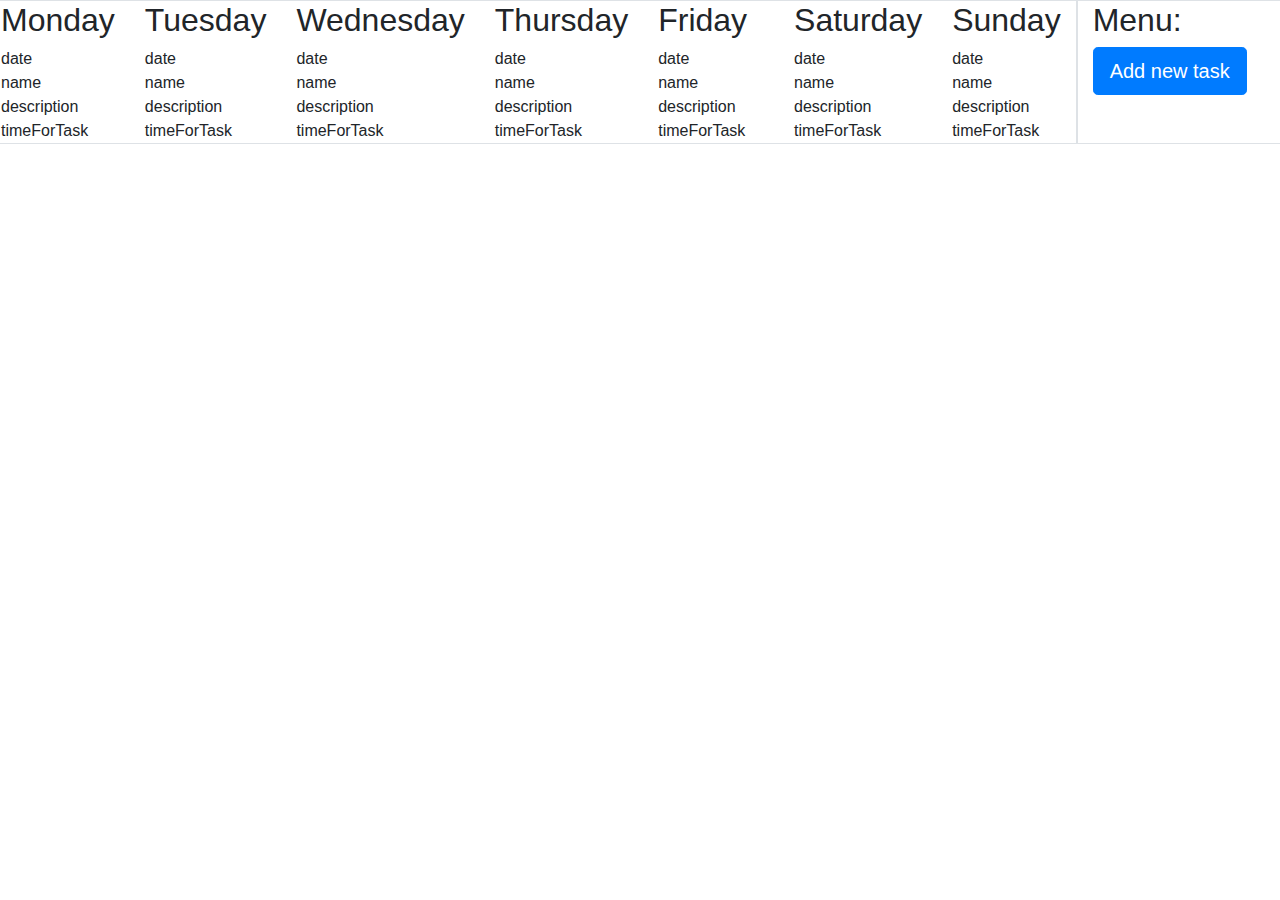
==== src/main/resources/templates/index.html @ 0d54673e "The hours are displayed correctly. Task status hidden." ====
<!doctype html>
<html lang="en"  xmlns="http://www.w3.org/1999/xhtml" xmlns:th="http://www.thymeleaf.org/">
    <head>
        <meta charset="utf-8">
        <meta name="viewport" content="width=device-width, initial-scale=1, shrink-to-fit=no">
        <link rel="stylesheet" href="https://stackpath.bootstrapcdn.com/bootstrap/4.3.1/css/bootstrap.min.css" integrity="sha384-ggOyR0iXCbMQv3Xipma34MD+dH/1fQ784/j6cY/iJTQUOhcWr7x9JvoRxT2MZw1T" crossorigin="anonymous">
        <link rel="stylesheet" type="text/css" href="/styles/styles.css">
        <title>Task Scheduler</title>
    </head>
    <body>
        <div class="row">
            <div class="col-md-10 border">
                    <div class="row seven-cols">
                        <div class="col">
                            <h2>Monday</h2>
                            <table>
                                <div th:each="monday : ${mondayTasks}">
                                    <span th:text="${monday.timeToDisplay}">date</span> <br>
                                    <span th:text="${monday.name}">name</span> <br>
                                    <span th:text="${monday.description}">description</span> <br>
                                    <span th:text="${monday.timeForTask}">timeForTask</span> <br>
                                </div>
                            </table>
                        </div>
                        <div class="col">
                            <h2>Tuesday</h2>
                            <table>
                                <div th:each="tuesday : ${tuesdayTasks}">
                                    <span th:text="${tuesday.timeToDisplay}">date</span> <br>
                                    <span th:text="${tuesday.name}">name</span> <br>
                                    <span th:text="${tuesday.description}">description</span> <br>
                                    <span th:text="${tuesday.timeForTask}">timeForTask</span> <br>
                                </div>
                            </table>
                        </div>
                        <div class="col">
                            <h2>Wednesday</h2>
                            <table>
                                <div th:each="wednesday : ${wednesdayTasks}">
                                    <span th:text="${wednesday.timeToDisplay}">date</span> <br>
                                    <span th:text="${wednesday.name}">name</span> <br>
                                    <span th:text="${wednesday.description}">description</span> <br>
                                    <span th:text="${wednesday.timeForTask}">timeForTask</span> <br>
                                </div>
                            </table>
                        </div>
                        <div class="col">
                            <h2>Thursday</h2>
                            <table>
                                <div th:each="thursday : ${thursdayTasks}">
                                    <span th:text="${thursday.timeToDisplay}">date</span> <br>
                                    <span th:text="${thursday.name}">name</span> <br>
                                    <span th:text="${thursday.description}">description</span> <br>
                                    <span th:text="${thursday.timeForTask}">timeForTask</span> <br>
                                </div>
                            </table>
                        </div>
                        <div class="col">
                            <h2>Friday</h2>
                            <table>
                                <div th:each="friday : ${fridayTasks}">
                                    <span th:text="${friday.timeToDisplay}">date</span> <br>
                                    <span th:text="${friday.name}">name</span> <br>
                                    <span th:text="${friday.description}">description</span> <br>
                                    <span th:text="${friday.timeForTask}">timeForTask</span> <br>
                                </div>
                            </table>
                        </div>
                        <div class="col">
                            <h2>Saturday</h2>
                            <table>
                                <div th:each="saturday : ${saturdayTasks}">
                                    <span th:text="${saturday.timeToDisplay}">date</span> <br>
                                    <span th:text="${saturday.name}">name</span> <br>
                                    <span th:text="${saturday.description}">description</span> <br>
                                    <span th:text="${saturday.timeForTask}">timeForTask</span> <br>
                                </div>
                            </table>
                        </div>
                        <div class="col">
                            <h2>Sunday</h2>
                            <table>
                                <div th:each="sunday : ${sundayTasks}">
                                    <span th:text="${sunday.timeToDisplay}">date</span> <br>
                                    <span th:text="${sunday.name}">name</span> <br>
                                    <span th:text="${sunday.description}">description</span> <br>
                                    <span th:text="${sunday.timeForTask}">timeForTask</span> <br>
                                </div>
                            </table>
                        </div>
                    </div>
            </div>
            <div class="col-md-2 border">
                <h2>Menu: </h2>
                <button type="button" class="btn btn-primary btn-lg" data-toggle="modal" data-target="#addTaskWindow">
                    Add new task
                </button>
                <div class="modal fade" id="addTaskWindow" role="dialog">
                    <div class="modal-dialog">
                        <!-- Modal content-->
                        <div class="modal-content">
                            <div class="modal-header">
                                <h4 class="modal-title">Add Task</h4>
                                <button type="button" class="close" data-dismiss="modal">&times;</button>
                            </div>
                            <form  action="/add" method="post">
                            <div class="modal-body">
                                <div class="form-group">
                                    <label for="taskName">Task name:</label>
                                    <input class="form-control" id="taskName" name="name">
                                </div>
                                <div class="form-group">
                                    <label for="taskDescription">Task description:</label>
                                    <textarea class="form-control" id="taskDescription" rows="3" name="description"></textarea>
                                </div>
                                <div class="form-group">
                                    <label for="timeForTask">Time for task:</label>
                                    <input type="number" step="0.01" class="form-control" id="timeForTask" name="timeForTask">
                                </div>
                                <div class="form-group">
                                    <label for="taskDate">Date:</label>
                                    <input type="date"  class="form-control" id="taskDate" name="date">
                                </div>
                                <div class="form-group">
                                    <label for="taskTime">Time:</label>
                                    <input type="time" class="form-control" id="TaskTime" name="startTime">
                                </div>


                            </div>
                            <div class="modal-footer">
                                <button type="submit" class="btn btn-primary">Add</button>
                                <button type="button" class="btn btn-primary" data-dismiss="modal">Close</button>
                            </div>
                            </form>
                        </div>

                    </div>
                </div>
            </div>
        </div>
        <script src="https://code.jquery.com/jquery-3.3.1.slim.min.js" integrity="sha384-q8i/X+965DzO0rT7abK41JStQIAqVgRVzpbzo5smXKp4YfRvH+8abtTE1Pi6jizo" crossorigin="anonymous"></script>
        <script src="https://cdnjs.cloudflare.com/ajax/libs/popper.js/1.14.7/umd/popper.min.js" integrity="sha384-UO2eT0CpHqdSJQ6hJty5KVphtPhzWj9WO1clHTMGa3JDZwrnQq4sF86dIHNDz0W1" crossorigin="anonymous"></script>
        <script src="https://stackpath.bootstrapcdn.com/bootstrap/4.3.1/js/bootstrap.min.js" integrity="sha384-JjSmVgyd0p3pXB1rRibZUAYoIIy6OrQ6VrjIEaFf/nJGzIxFDsf4x0xIM+B07jRM" crossorigin="anonymous"></script>
    </body>
</html>
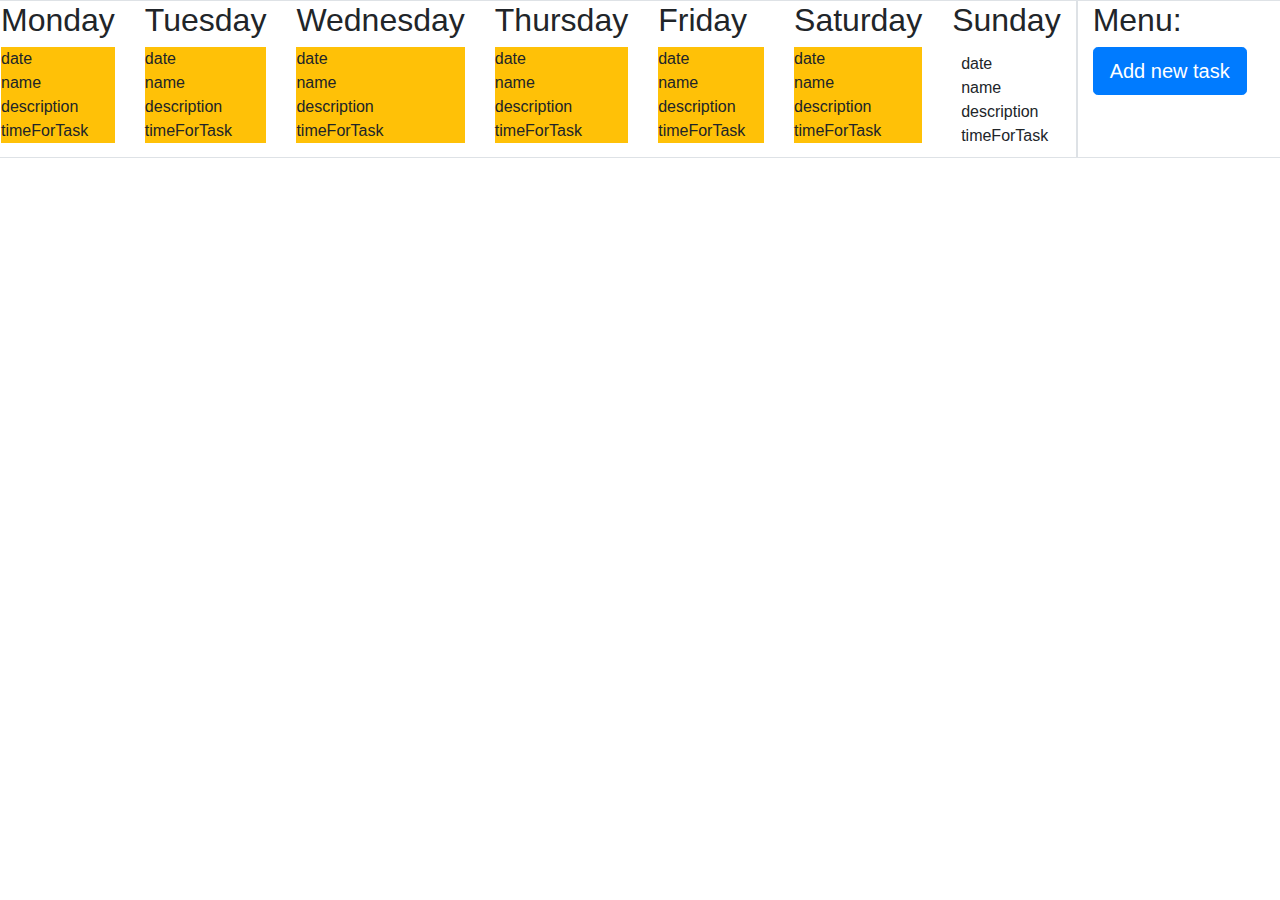
==== commit 60767a48: "task modification is available(change status, delete task)" ====
--- a/src/main/resources/templates/index.html
+++ b/src/main/resources/templates/index.html
@@ -14,7 +14,7 @@
                         <div class="col">
                             <h2>Monday</h2>
                             <table>
-                                <div th:each="monday : ${mondayTasks}">
+                                <div class="bg-warning" th:each="monday : ${mondayTasks}">
                                     <span th:text="${monday.timeToDisplay}">date</span> <br>
                                     <span th:text="${monday.name}">name</span> <br>
                                     <span th:text="${monday.description}">description</span> <br>
@@ -25,7 +25,7 @@
                         <div class="col">
                             <h2>Tuesday</h2>
                             <table>
-                                <div th:each="tuesday : ${tuesdayTasks}">
+                                <div class="bg-warning" th:each="tuesday : ${tuesdayTasks}">
                                     <span th:text="${tuesday.timeToDisplay}">date</span> <br>
                                     <span th:text="${tuesday.name}">name</span> <br>
                                     <span th:text="${tuesday.description}">description</span> <br>
@@ -36,7 +36,7 @@
                         <div class="col">
                             <h2>Wednesday</h2>
                             <table>
-                                <div th:each="wednesday : ${wednesdayTasks}">
+                                <div class="bg-warning" th:each="wednesday : ${wednesdayTasks}">
                                     <span th:text="${wednesday.timeToDisplay}">date</span> <br>
                                     <span th:text="${wednesday.name}">name</span> <br>
                                     <span th:text="${wednesday.description}">description</span> <br>
@@ -47,7 +47,7 @@
                         <div class="col">
                             <h2>Thursday</h2>
                             <table>
-                                <div th:each="thursday : ${thursdayTasks}">
+                                <div class="bg-warning" th:each="thursday : ${thursdayTasks}">
                                     <span th:text="${thursday.timeToDisplay}">date</span> <br>
                                     <span th:text="${thursday.name}">name</span> <br>
                                     <span th:text="${thursday.description}">description</span> <br>
@@ -58,7 +58,7 @@
                         <div class="col">
                             <h2>Friday</h2>
                             <table>
-                                <div th:each="friday : ${fridayTasks}">
+                                <div class="bg-warning" th:each="friday : ${fridayTasks}">
                                     <span th:text="${friday.timeToDisplay}">date</span> <br>
                                     <span th:text="${friday.name}">name</span> <br>
                                     <span th:text="${friday.description}">description</span> <br>
@@ -69,7 +69,7 @@
                         <div class="col">
                             <h2>Saturday</h2>
                             <table>
-                                <div th:each="saturday : ${saturdayTasks}">
+                                <div class="bg-warning" th:each="saturday : ${saturdayTasks}">
                                     <span th:text="${saturday.timeToDisplay}">date</span> <br>
                                     <span th:text="${saturday.name}">name</span> <br>
                                     <span th:text="${saturday.description}">description</span> <br>
@@ -79,14 +79,17 @@
                         </div>
                         <div class="col">
                             <h2>Sunday</h2>
-                            <table>
-                                <div th:each="sunday : ${sundayTasks}">
+                            <div th:each="sunday : ${sundayTasks}">
+                                <a th:href="@{'/taskmodification?taskdate=' + ${sunday.date}}" class="btn m-1 p-1 d-block text-left"
+                                     th:classappend="${(sunday.wasDone=='Y' ? 'btn-success' : '')+
+                                                       (sunday.wasDone=='N' ? 'btn-danger' : '')+
+                                                       (sunday.wasDone=='' ? 'btn-warning' : '')}">
                                     <span th:text="${sunday.timeToDisplay}">date</span> <br>
                                     <span th:text="${sunday.name}">name</span> <br>
                                     <span th:text="${sunday.description}">description</span> <br>
                                     <span th:text="${sunday.timeForTask}">timeForTask</span> <br>
-                                </div>
-                            </table>
+                                </a>
+                            </div>
                         </div>
                     </div>
             </div>
@@ -125,8 +128,6 @@
                                     <label for="taskTime">Time:</label>
                                     <input type="time" class="form-control" id="TaskTime" name="startTime">
                                 </div>
-
-
                             </div>
                             <div class="modal-footer">
                                 <button type="submit" class="btn btn-primary">Add</button>
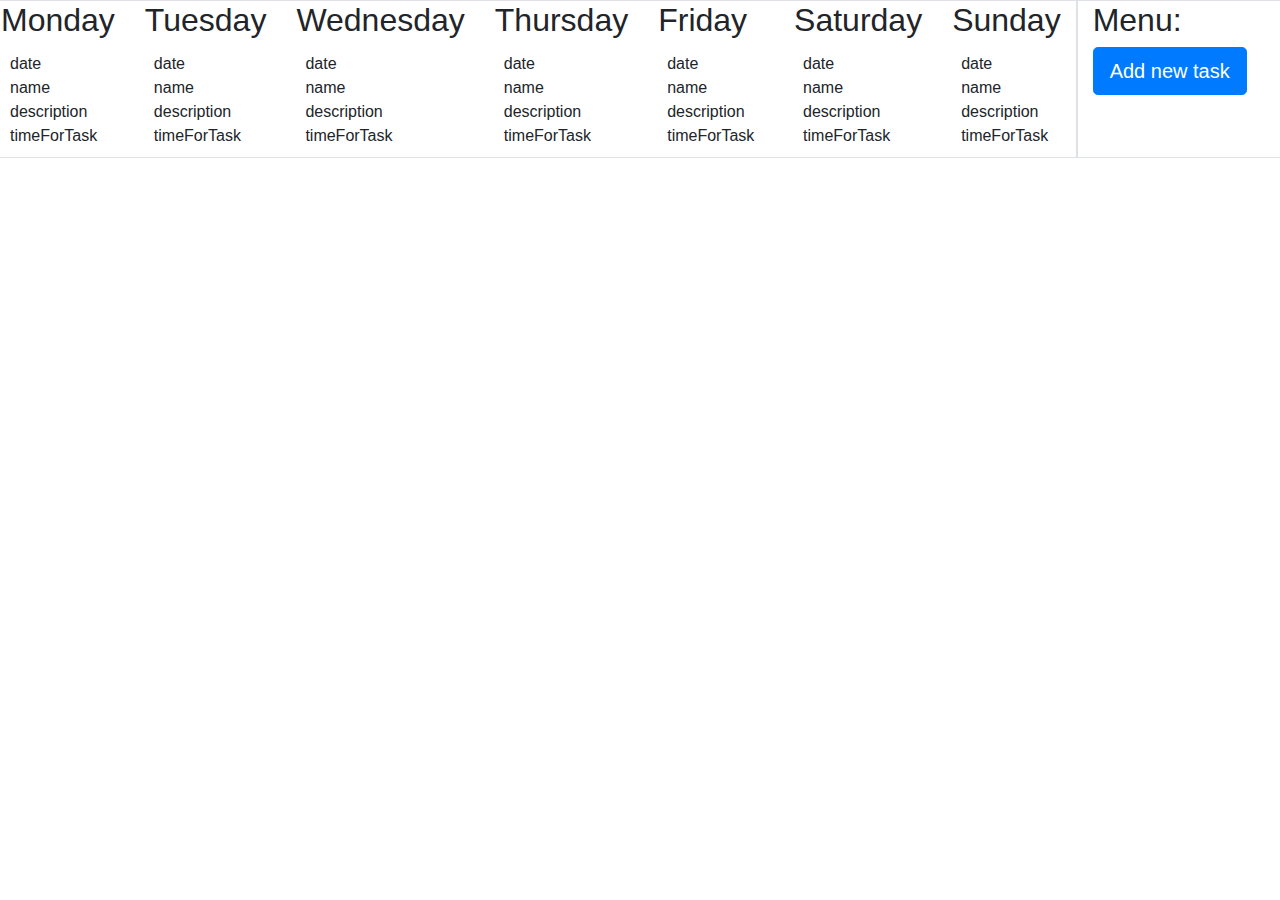
==== commit 322a9133: "Modal window has been changed to html file. Refactored code." ====
--- a/src/main/resources/templates/index.html
+++ b/src/main/resources/templates/index.html
@@ -10,134 +10,114 @@
     <body>
         <div class="row">
             <div class="col-md-10 border">
-                    <div class="row seven-cols">
-                        <div class="col">
-                            <h2>Monday</h2>
-                            <table>
-                                <div class="bg-warning" th:each="monday : ${mondayTasks}">
-                                    <span th:text="${monday.timeToDisplay}">date</span> <br>
-                                    <span th:text="${monday.name}">name</span> <br>
-                                    <span th:text="${monday.description}">description</span> <br>
-                                    <span th:text="${monday.timeForTask}">timeForTask</span> <br>
-                                </div>
-                            </table>
-                        </div>
-                        <div class="col">
-                            <h2>Tuesday</h2>
-                            <table>
-                                <div class="bg-warning" th:each="tuesday : ${tuesdayTasks}">
-                                    <span th:text="${tuesday.timeToDisplay}">date</span> <br>
-                                    <span th:text="${tuesday.name}">name</span> <br>
-                                    <span th:text="${tuesday.description}">description</span> <br>
-                                    <span th:text="${tuesday.timeForTask}">timeForTask</span> <br>
-                                </div>
-                            </table>
-                        </div>
-                        <div class="col">
-                            <h2>Wednesday</h2>
-                            <table>
-                                <div class="bg-warning" th:each="wednesday : ${wednesdayTasks}">
-                                    <span th:text="${wednesday.timeToDisplay}">date</span> <br>
-                                    <span th:text="${wednesday.name}">name</span> <br>
-                                    <span th:text="${wednesday.description}">description</span> <br>
-                                    <span th:text="${wednesday.timeForTask}">timeForTask</span> <br>
-                                </div>
-                            </table>
-                        </div>
-                        <div class="col">
-                            <h2>Thursday</h2>
-                            <table>
-                                <div class="bg-warning" th:each="thursday : ${thursdayTasks}">
-                                    <span th:text="${thursday.timeToDisplay}">date</span> <br>
-                                    <span th:text="${thursday.name}">name</span> <br>
-                                    <span th:text="${thursday.description}">description</span> <br>
-                                    <span th:text="${thursday.timeForTask}">timeForTask</span> <br>
-                                </div>
-                            </table>
-                        </div>
-                        <div class="col">
-                            <h2>Friday</h2>
-                            <table>
-                                <div class="bg-warning" th:each="friday : ${fridayTasks}">
-                                    <span th:text="${friday.timeToDisplay}">date</span> <br>
-                                    <span th:text="${friday.name}">name</span> <br>
-                                    <span th:text="${friday.description}">description</span> <br>
-                                    <span th:text="${friday.timeForTask}">timeForTask</span> <br>
-                                </div>
-                            </table>
-                        </div>
-                        <div class="col">
-                            <h2>Saturday</h2>
-                            <table>
-                                <div class="bg-warning" th:each="saturday : ${saturdayTasks}">
-                                    <span th:text="${saturday.timeToDisplay}">date</span> <br>
-                                    <span th:text="${saturday.name}">name</span> <br>
-                                    <span th:text="${saturday.description}">description</span> <br>
-                                    <span th:text="${saturday.timeForTask}">timeForTask</span> <br>
-                                </div>
-                            </table>
-                        </div>
-                        <div class="col">
-                            <h2>Sunday</h2>
-                            <div th:each="sunday : ${sundayTasks}">
-                                <a th:href="@{'/taskmodification?taskdate=' + ${sunday.date}}" class="btn m-1 p-1 d-block text-left"
-                                     th:classappend="${(sunday.wasDone=='Y' ? 'btn-success' : '')+
-                                                       (sunday.wasDone=='N' ? 'btn-danger' : '')+
-                                                       (sunday.wasDone=='' ? 'btn-warning' : '')}">
-                                    <span th:text="${sunday.timeToDisplay}">date</span> <br>
-                                    <span th:text="${sunday.name}">name</span> <br>
-                                    <span th:text="${sunday.description}">description</span> <br>
-                                    <span th:text="${sunday.timeForTask}">timeForTask</span> <br>
-                                </a>
-                            </div>
+                <div class="row seven-cols">
+                    <div class="col">
+                        <h2>Monday</h2>
+                        <div th:each="monday : ${mondayTasks}">
+                            <a th:href="@{'/taskmodificationview?taskdate=' + ${monday.date}}" class="btn m-1 p-1 d-block text-left"
+                               th:classappend="${(monday.wasDone=='Y' ? 'btn-success' : '')+
+                                                   (monday.wasDone=='N' ? 'btn-danger' : '')+
+                                                   (monday.wasDone=='' ? 'btn-warning' : '')}">
+                                <span th:text="${monday.timeToDisplay}">date</span> <br>
+                                <span th:text="${monday.name}">name</span> <br>
+                                <span th:text="${monday.description}">description</span> <br>
+                                <span th:text="${monday.timeForTask}">timeForTask</span> <br>
+                            </a>
                         </div>
                     </div>
+                    <div class="col">
+                        <h2>Tuesday</h2>
+                        <div th:each="tuesday : ${tuesdayTasks}">
+                            <a th:href="@{'/taskmodificationview?taskdate=' + ${tuesday.date}}" class="btn m-1 p-1 d-block text-left"
+                               th:classappend="${(tuesday.wasDone=='Y' ? 'btn-success' : '')+
+                                                   (tuesday.wasDone=='N' ? 'btn-danger' : '')+
+                                                   (tuesday.wasDone=='' ? 'btn-warning' : '')}">
+                                <span th:text="${tuesday.timeToDisplay}">date</span> <br>
+                                <span th:text="${tuesday.name}">name</span> <br>
+                                <span th:text="${tuesday.description}">description</span> <br>
+                                <span th:text="${tuesday.timeForTask}">timeForTask</span> <br>
+                            </a>
+                        </div>
+                    </div>
+                    <div class="col">
+                        <h2>Wednesday</h2>
+                        <div th:each="wednesday : ${wednesdayTasks}">
+                            <a th:href="@{'/taskmodificationview?taskdate=' + ${wednesday.date}}" class="btn m-1 p-1 d-block text-left"
+                               th:classappend="${(wednesday.wasDone=='Y' ? 'btn-success' : '')+
+                                                   (wednesday.wasDone=='N' ? 'btn-danger' : '')+
+                                                   (wednesday.wasDone=='' ? 'btn-warning' : '')}">
+                                <span th:text="${wednesday.timeToDisplay}">date</span> <br>
+                                <span th:text="${wednesday.name}">name</span> <br>
+                                <span th:text="${wednesday.description}">description</span> <br>
+                                <span th:text="${wednesday.timeForTask}">timeForTask</span> <br>
+                            </a>
+                        </div>
+                    </div>
+                    <div class="col">
+                        <h2>Thursday</h2>
+                        <div th:each="thursday : ${thursdayTasks}">
+                            <a th:href="@{'/taskmodificationview?taskdate=' + ${thursday.date}}" class="btn m-1 p-1 d-block text-left"
+                               th:classappend="${(thursday.wasDone=='Y' ? 'btn-success' : '')+
+                                                   (thursday.wasDone=='N' ? 'btn-danger' : '')+
+                                                   (thursday.wasDone=='' ? 'btn-warning' : '')}">
+                                <span th:text="${thursday.timeToDisplay}">date</span> <br>
+                                <span th:text="${thursday.name}">name</span> <br>
+                                <span th:text="${thursday.description}">description</span> <br>
+                                <span th:text="${thursday.timeForTask}">timeForTask</span> <br>
+                            </a>
+                        </div>
+                    </div>
+                    <div class="col">
+                        <h2>Friday</h2>
+                        <div th:each="friday : ${fridayTasks}">
+                            <a th:href="@{'/taskmodificationview?taskdate=' + ${friday.date}}" class="btn m-1 p-1 d-block text-left"
+                               th:classappend="${(friday.wasDone=='Y' ? 'btn-success' : '')+
+                                                   (friday.wasDone=='N' ? 'btn-danger' : '')+
+                                                   (friday.wasDone=='' ? 'btn-warning' : '')}">
+                                <span th:text="${friday.timeToDisplay}">date</span> <br>
+                                <span th:text="${friday.name}">name</span> <br>
+                                <span th:text="${friday.description}">description</span> <br>
+                                <span th:text="${friday.timeForTask}">timeForTask</span> <br>
+                            </a>
+                        </div>
+                    </div>
+                    <div class="col">
+                        <h2>Saturday</h2>
+                        <div th:each="saturday : ${saturdayTasks}">
+                            <a th:href="@{'/taskmodificationview?taskdate=' + ${saturday.date}}" class="btn m-1 p-1 d-block text-left"
+                               th:classappend="${(saturday.wasDone=='Y' ? 'btn-success' : '')+
+                                                   (saturday.wasDone=='N' ? 'btn-danger' : '')+
+                                                   (saturday.wasDone=='' ? 'btn-warning' : '')}">
+                                <span th:text="${saturday.timeToDisplay}">date</span> <br>
+                                <span th:text="${saturday.name}">name</span> <br>
+                                <span th:text="${saturday.description}">description</span> <br>
+                                <span th:text="${saturday.timeForTask}">timeForTask</span> <br>
+                            </a>
+                        </div>
+                    </div>
+                    <div class="col">
+                        <h2>Sunday</h2>
+                        <div th:each="sunday : ${sundayTasks}">
+                            <a th:href="@{'/taskmodificationview?taskdate=' + ${sunday.date}}" class="btn m-1 p-1 d-block text-left"
+                                 th:classappend="${(sunday.wasDone=='Y' ? 'btn-success' : '')+
+                                                   (sunday.wasDone=='N' ? 'btn-danger' : '')+
+                                                   (sunday.wasDone=='' ? 'btn-warning' : '')}">
+                                <span th:text="${sunday.timeToDisplay}">date</span> <br>
+                                <span th:text="${sunday.name}">name</span> <br>
+                                <span th:text="${sunday.description}">description</span> <br>
+                                <span th:text="${sunday.timeForTask}">timeForTask</span> <br>
+                            </a>
+                        </div>
+                    </div>
+                </div>
             </div>
             <div class="col-md-2 border">
                 <h2>Menu: </h2>
-                <button type="button" class="btn btn-primary btn-lg" data-toggle="modal" data-target="#addTaskWindow">
-                    Add new task
-                </button>
-                <div class="modal fade" id="addTaskWindow" role="dialog">
-                    <div class="modal-dialog">
-                        <!-- Modal content-->
-                        <div class="modal-content">
-                            <div class="modal-header">
-                                <h4 class="modal-title">Add Task</h4>
-                                <button type="button" class="close" data-dismiss="modal">&times;</button>
-                            </div>
-                            <form  action="/add" method="post">
-                            <div class="modal-body">
-                                <div class="form-group">
-                                    <label for="taskName">Task name:</label>
-                                    <input class="form-control" id="taskName" name="name">
-                                </div>
-                                <div class="form-group">
-                                    <label for="taskDescription">Task description:</label>
-                                    <textarea class="form-control" id="taskDescription" rows="3" name="description"></textarea>
-                                </div>
-                                <div class="form-group">
-                                    <label for="timeForTask">Time for task:</label>
-                                    <input type="number" step="0.01" class="form-control" id="timeForTask" name="timeForTask">
-                                </div>
-                                <div class="form-group">
-                                    <label for="taskDate">Date:</label>
-                                    <input type="date"  class="form-control" id="taskDate" name="date">
-                                </div>
-                                <div class="form-group">
-                                    <label for="taskTime">Time:</label>
-                                    <input type="time" class="form-control" id="TaskTime" name="startTime">
-                                </div>
-                            </div>
-                            <div class="modal-footer">
-                                <button type="submit" class="btn btn-primary">Add</button>
-                                <button type="button" class="btn btn-primary" data-dismiss="modal">Close</button>
-                            </div>
-                            </form>
-                        </div>
-
-                    </div>
-                </div>
+                <form method="post" action="/addView">
+                    <button type="submit" class="btn btn-primary btn-lg" >
+                        Add new task
+                    </button>
+                </form>
             </div>
         </div>
         <script src="https://code.jquery.com/jquery-3.3.1.slim.min.js" integrity="sha384-q8i/X+965DzO0rT7abK41JStQIAqVgRVzpbzo5smXKp4YfRvH+8abtTE1Pi6jizo" crossorigin="anonymous"></script>
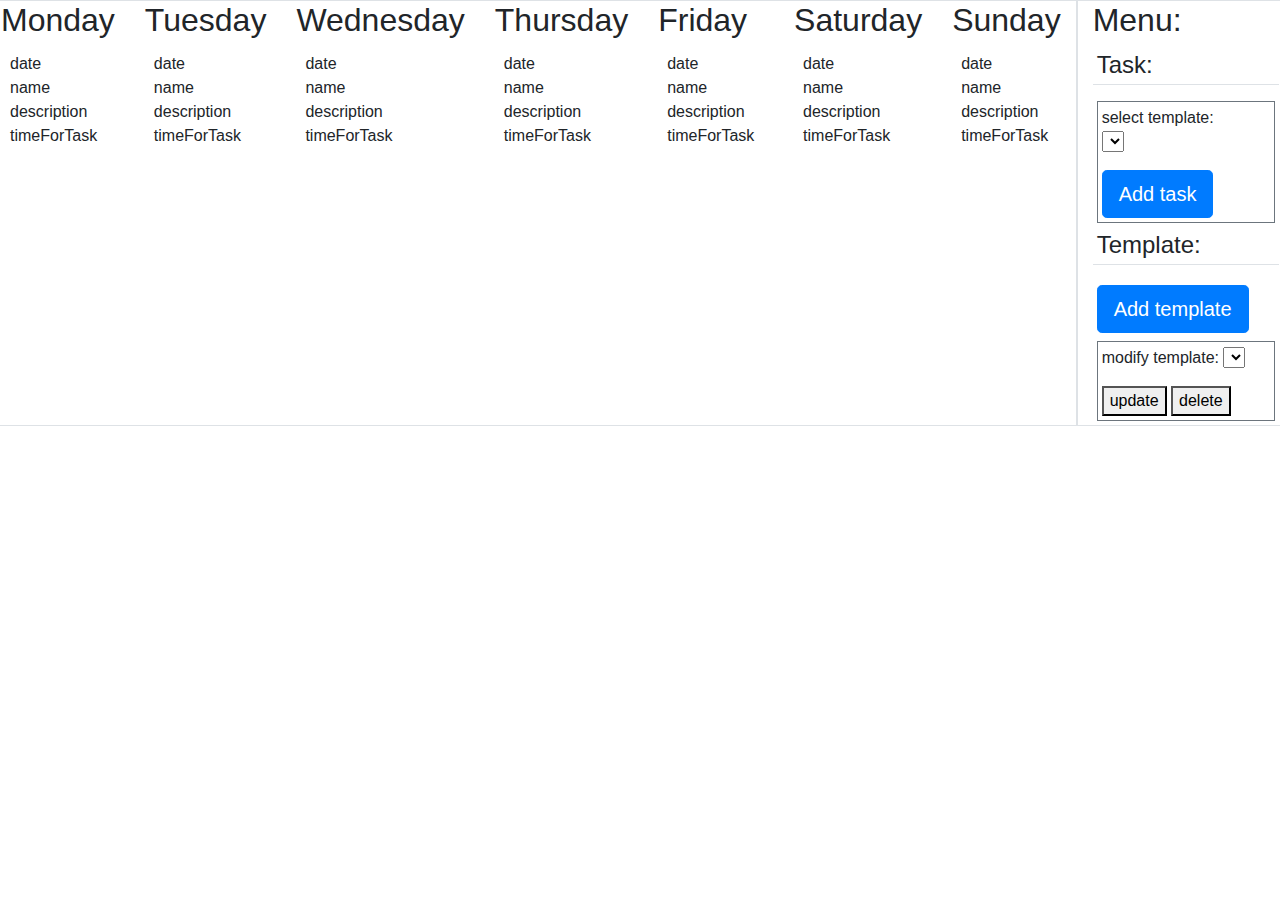
==== commit 60e58b2f: "Now it is possible add/delete task template" ====
--- a/src/main/resources/templates/index.html
+++ b/src/main/resources/templates/index.html
@@ -1,127 +1,164 @@
 <!doctype html>
-<html lang="en"  xmlns="http://www.w3.org/1999/xhtml" xmlns:th="http://www.thymeleaf.org/">
-    <head>
-        <meta charset="utf-8">
-        <meta name="viewport" content="width=device-width, initial-scale=1, shrink-to-fit=no">
-        <link rel="stylesheet" href="https://stackpath.bootstrapcdn.com/bootstrap/4.3.1/css/bootstrap.min.css" integrity="sha384-ggOyR0iXCbMQv3Xipma34MD+dH/1fQ784/j6cY/iJTQUOhcWr7x9JvoRxT2MZw1T" crossorigin="anonymous">
-        <link rel="stylesheet" type="text/css" href="/styles/styles.css">
-        <title>Task Scheduler</title>
-    </head>
-    <body>
-        <div class="row">
-            <div class="col-md-10 border">
-                <div class="row seven-cols">
-                    <div class="col">
-                        <h2>Monday</h2>
-                        <div th:each="monday : ${mondayTasks}">
-                            <a th:href="@{'/taskmodificationview?taskdate=' + ${monday.date}}" class="btn m-1 p-1 d-block text-left"
-                               th:classappend="${(monday.wasDone=='Y' ? 'btn-success' : '')+
+<html lang="en" xmlns="http://www.w3.org/1999/xhtml" xmlns:th="http://www.thymeleaf.org/">
+<head>
+    <meta charset="utf-8">
+    <meta name="viewport" content="width=device-width, initial-scale=1, shrink-to-fit=no">
+    <link rel="stylesheet" href="https://stackpath.bootstrapcdn.com/bootstrap/4.3.1/css/bootstrap.min.css"
+          integrity="sha384-ggOyR0iXCbMQv3Xipma34MD+dH/1fQ784/j6cY/iJTQUOhcWr7x9JvoRxT2MZw1T" crossorigin="anonymous">
+    <title>Task Scheduler</title>
+</head>
+<body>
+<div class="row">
+    <div class="col-md-10 border">
+        <div class="row seven-cols">
+            <div class="col">
+                <h2>Monday</h2>
+                <div th:each="monday : ${mondayTasks}">
+                    <a th:href="@{'/taskmodificationview?taskdate=' + ${monday.date}}"
+                       class="btn m-1 p-1 d-block text-left"
+                       th:classappend="${(monday.wasDone=='Y' ? 'btn-success' : '')+
                                                    (monday.wasDone=='N' ? 'btn-danger' : '')+
                                                    (monday.wasDone=='' ? 'btn-warning' : '')}">
-                                <span th:text="${monday.timeToDisplay}">date</span> <br>
-                                <span th:text="${monday.name}">name</span> <br>
-                                <span th:text="${monday.description}">description</span> <br>
-                                <span th:text="${monday.timeForTask}">timeForTask</span> <br>
-                            </a>
-                        </div>
-                    </div>
-                    <div class="col">
-                        <h2>Tuesday</h2>
-                        <div th:each="tuesday : ${tuesdayTasks}">
-                            <a th:href="@{'/taskmodificationview?taskdate=' + ${tuesday.date}}" class="btn m-1 p-1 d-block text-left"
-                               th:classappend="${(tuesday.wasDone=='Y' ? 'btn-success' : '')+
+                        <span th:text="${monday.timeToDisplay}">date</span> <br>
+                        <span th:text="${monday.name}">name</span> <br>
+                        <span th:text="${monday.description}">description</span> <br>
+                        <span th:text="${monday.timeForTask}">timeForTask</span> <br>
+                    </a>
+                </div>
+            </div>
+            <div class="col">
+                <h2>Tuesday</h2>
+                <div th:each="tuesday : ${tuesdayTasks}">
+                    <a th:href="@{'/taskmodificationview?taskdate=' + ${tuesday.date}}"
+                       class="btn m-1 p-1 d-block text-left"
+                       th:classappend="${(tuesday.wasDone=='Y' ? 'btn-success' : '')+
                                                    (tuesday.wasDone=='N' ? 'btn-danger' : '')+
                                                    (tuesday.wasDone=='' ? 'btn-warning' : '')}">
-                                <span th:text="${tuesday.timeToDisplay}">date</span> <br>
-                                <span th:text="${tuesday.name}">name</span> <br>
-                                <span th:text="${tuesday.description}">description</span> <br>
-                                <span th:text="${tuesday.timeForTask}">timeForTask</span> <br>
-                            </a>
-                        </div>
-                    </div>
-                    <div class="col">
-                        <h2>Wednesday</h2>
-                        <div th:each="wednesday : ${wednesdayTasks}">
-                            <a th:href="@{'/taskmodificationview?taskdate=' + ${wednesday.date}}" class="btn m-1 p-1 d-block text-left"
-                               th:classappend="${(wednesday.wasDone=='Y' ? 'btn-success' : '')+
+                        <span th:text="${tuesday.timeToDisplay}">date</span> <br>
+                        <span th:text="${tuesday.name}">name</span> <br>
+                        <span th:text="${tuesday.description}">description</span> <br>
+                        <span th:text="${tuesday.timeForTask}">timeForTask</span> <br>
+                    </a>
+                </div>
+            </div>
+            <div class="col">
+                <h2>Wednesday</h2>
+                <div th:each="wednesday : ${wednesdayTasks}">
+                    <a th:href="@{'/taskmodificationview?taskdate=' + ${wednesday.date}}"
+                       class="btn m-1 p-1 d-block text-left"
+                       th:classappend="${(wednesday.wasDone=='Y' ? 'btn-success' : '')+
                                                    (wednesday.wasDone=='N' ? 'btn-danger' : '')+
                                                    (wednesday.wasDone=='' ? 'btn-warning' : '')}">
-                                <span th:text="${wednesday.timeToDisplay}">date</span> <br>
-                                <span th:text="${wednesday.name}">name</span> <br>
-                                <span th:text="${wednesday.description}">description</span> <br>
-                                <span th:text="${wednesday.timeForTask}">timeForTask</span> <br>
-                            </a>
-                        </div>
-                    </div>
-                    <div class="col">
-                        <h2>Thursday</h2>
-                        <div th:each="thursday : ${thursdayTasks}">
-                            <a th:href="@{'/taskmodificationview?taskdate=' + ${thursday.date}}" class="btn m-1 p-1 d-block text-left"
-                               th:classappend="${(thursday.wasDone=='Y' ? 'btn-success' : '')+
+                        <span th:text="${wednesday.timeToDisplay}">date</span> <br>
+                        <span th:text="${wednesday.name}">name</span> <br>
+                        <span th:text="${wednesday.description}">description</span> <br>
+                        <span th:text="${wednesday.timeForTask}">timeForTask</span> <br>
+                    </a>
+                </div>
+            </div>
+            <div class="col">
+                <h2>Thursday</h2>
+                <div th:each="thursday : ${thursdayTasks}">
+                    <a th:href="@{'/taskmodificationview?taskdate=' + ${thursday.date}}"
+                       class="btn m-1 p-1 d-block text-left"
+                       th:classappend="${(thursday.wasDone=='Y' ? 'btn-success' : '')+
                                                    (thursday.wasDone=='N' ? 'btn-danger' : '')+
                                                    (thursday.wasDone=='' ? 'btn-warning' : '')}">
-                                <span th:text="${thursday.timeToDisplay}">date</span> <br>
-                                <span th:text="${thursday.name}">name</span> <br>
-                                <span th:text="${thursday.description}">description</span> <br>
-                                <span th:text="${thursday.timeForTask}">timeForTask</span> <br>
-                            </a>
-                        </div>
-                    </div>
-                    <div class="col">
-                        <h2>Friday</h2>
-                        <div th:each="friday : ${fridayTasks}">
-                            <a th:href="@{'/taskmodificationview?taskdate=' + ${friday.date}}" class="btn m-1 p-1 d-block text-left"
-                               th:classappend="${(friday.wasDone=='Y' ? 'btn-success' : '')+
+                        <span th:text="${thursday.timeToDisplay}">date</span> <br>
+                        <span th:text="${thursday.name}">name</span> <br>
+                        <span th:text="${thursday.description}">description</span> <br>
+                        <span th:text="${thursday.timeForTask}">timeForTask</span> <br>
+                    </a>
+                </div>
+            </div>
+            <div class="col">
+                <h2>Friday</h2>
+                <div th:each="friday : ${fridayTasks}">
+                    <a th:href="@{'/taskmodificationview?taskdate=' + ${friday.date}}"
+                       class="btn m-1 p-1 d-block text-left"
+                       th:classappend="${(friday.wasDone=='Y' ? 'btn-success' : '')+
                                                    (friday.wasDone=='N' ? 'btn-danger' : '')+
                                                    (friday.wasDone=='' ? 'btn-warning' : '')}">
-                                <span th:text="${friday.timeToDisplay}">date</span> <br>
-                                <span th:text="${friday.name}">name</span> <br>
-                                <span th:text="${friday.description}">description</span> <br>
-                                <span th:text="${friday.timeForTask}">timeForTask</span> <br>
-                            </a>
-                        </div>
-                    </div>
-                    <div class="col">
-                        <h2>Saturday</h2>
-                        <div th:each="saturday : ${saturdayTasks}">
-                            <a th:href="@{'/taskmodificationview?taskdate=' + ${saturday.date}}" class="btn m-1 p-1 d-block text-left"
-                               th:classappend="${(saturday.wasDone=='Y' ? 'btn-success' : '')+
+                        <span th:text="${friday.timeToDisplay}">date</span> <br>
+                        <span th:text="${friday.name}">name</span> <br>
+                        <span th:text="${friday.description}">description</span> <br>
+                        <span th:text="${friday.timeForTask}">timeForTask</span> <br>
+                    </a>
+                </div>
+            </div>
+            <div class="col">
+                <h2>Saturday</h2>
+                <div th:each="saturday : ${saturdayTasks}">
+                    <a th:href="@{'/taskmodificationview?taskdate=' + ${saturday.date}}"
+                       class="btn m-1 p-1 d-block text-left"
+                       th:classappend="${(saturday.wasDone=='Y' ? 'btn-success' : '')+
                                                    (saturday.wasDone=='N' ? 'btn-danger' : '')+
                                                    (saturday.wasDone=='' ? 'btn-warning' : '')}">
-                                <span th:text="${saturday.timeToDisplay}">date</span> <br>
-                                <span th:text="${saturday.name}">name</span> <br>
-                                <span th:text="${saturday.description}">description</span> <br>
-                                <span th:text="${saturday.timeForTask}">timeForTask</span> <br>
-                            </a>
-                        </div>
-                    </div>
-                    <div class="col">
-                        <h2>Sunday</h2>
-                        <div th:each="sunday : ${sundayTasks}">
-                            <a th:href="@{'/taskmodificationview?taskdate=' + ${sunday.date}}" class="btn m-1 p-1 d-block text-left"
-                                 th:classappend="${(sunday.wasDone=='Y' ? 'btn-success' : '')+
+                        <span th:text="${saturday.timeToDisplay}">date</span> <br>
+                        <span th:text="${saturday.name}">name</span> <br>
+                        <span th:text="${saturday.description}">description</span> <br>
+                        <span th:text="${saturday.timeForTask}">timeForTask</span> <br>
+                    </a>
+                </div>
+            </div>
+            <div class="col">
+                <h2>Sunday</h2>
+                <div th:each="sunday : ${sundayTasks}">
+                    <a th:href="@{'/taskmodificationview?taskdate=' + ${sunday.date}}"
+                       class="btn m-1 p-1 d-block text-left"
+                       th:classappend="${(sunday.wasDone=='Y' ? 'btn-success' : '')+
                                                    (sunday.wasDone=='N' ? 'btn-danger' : '')+
                                                    (sunday.wasDone=='' ? 'btn-warning' : '')}">
-                                <span th:text="${sunday.timeToDisplay}">date</span> <br>
-                                <span th:text="${sunday.name}">name</span> <br>
-                                <span th:text="${sunday.description}">description</span> <br>
-                                <span th:text="${sunday.timeForTask}">timeForTask</span> <br>
-                            </a>
-                        </div>
-                    </div>
+                        <span th:text="${sunday.timeToDisplay}">date</span> <br>
+                        <span th:text="${sunday.name}">name</span> <br>
+                        <span th:text="${sunday.description}">description</span> <br>
+                        <span th:text="${sunday.timeForTask}">timeForTask</span> <br>
+                    </a>
                 </div>
             </div>
-            <div class="col-md-2 border">
-                <h2>Menu: </h2>
-                <form method="post" action="/addView">
-                    <button type="submit" class="btn btn-primary btn-lg" >
-                        Add new task
-                    </button>
-                </form>
-            </div>
         </div>
-        <script src="https://code.jquery.com/jquery-3.3.1.slim.min.js" integrity="sha384-q8i/X+965DzO0rT7abK41JStQIAqVgRVzpbzo5smXKp4YfRvH+8abtTE1Pi6jizo" crossorigin="anonymous"></script>
-        <script src="https://cdnjs.cloudflare.com/ajax/libs/popper.js/1.14.7/umd/popper.min.js" integrity="sha384-UO2eT0CpHqdSJQ6hJty5KVphtPhzWj9WO1clHTMGa3JDZwrnQq4sF86dIHNDz0W1" crossorigin="anonymous"></script>
-        <script src="https://stackpath.bootstrapcdn.com/bootstrap/4.3.1/js/bootstrap.min.js" integrity="sha384-JjSmVgyd0p3pXB1rRibZUAYoIIy6OrQ6VrjIEaFf/nJGzIxFDsf4x0xIM+B07jRM" crossorigin="anonymous"></script>
-    </body>
+    </div>
+    <div class="col-md-2 border">
+        <h2>Menu: </h2>
+        <h4 class="border-bottom mb-3 p-1">Task:</h4>
+        <div class="border border-secondary m-1 p-1">
+            <p>select template:
+                <br>
+                <select>
+                <option th:each="taskTemp : ${taskTemplates}" th:value="${taskTemp.name}" th:text="${taskTemp.name}"></option>
+                </select>
+            </p>
+            <form method="post" action="/addView">
+                <button type="submit" class="btn btn-primary btn-lg">
+                    Add task
+                </button>
+            </form>
+        </div>
+        <h4 class="border-bottom mb-3 p-1">Template:</h4>
+        <form method="post" action="/addTemplateView">
+            <button type="submit" class="btn  btn-primary btn-lg m-1">Add template</button>
+        </form>
+        <div class="border border-secondary m-1 p-1">
+            <form action="/modifyTemplate" method="post">
+                <p>modify template:
+                    <select name="templateName">
+                        <option th:each="taskTemp : ${taskTemplates}" th:value="${taskTemp.name}" th:text="${taskTemp.name}"></option>
+                    </select>
+                </p>
+                <button type="submit" name="action" value="update">update</button>
+                <button type="submit" name="action" value="delete">delete</button>
+            </form>
+        </div>
+    </div>
+</div>
+<script src="https://code.jquery.com/jquery-3.3.1.slim.min.js"
+        integrity="sha384-q8i/X+965DzO0rT7abK41JStQIAqVgRVzpbzo5smXKp4YfRvH+8abtTE1Pi6jizo"
+        crossorigin="anonymous"></script>
+<script src="https://cdnjs.cloudflare.com/ajax/libs/popper.js/1.14.7/umd/popper.min.js"
+        integrity="sha384-UO2eT0CpHqdSJQ6hJty5KVphtPhzWj9WO1clHTMGa3JDZwrnQq4sF86dIHNDz0W1"
+        crossorigin="anonymous"></script>
+<script src="https://stackpath.bootstrapcdn.com/bootstrap/4.3.1/js/bootstrap.min.js"
+        integrity="sha384-JjSmVgyd0p3pXB1rRibZUAYoIIy6OrQ6VrjIEaFf/nJGzIxFDsf4x0xIM+B07jRM"
+        crossorigin="anonymous"></script>
+</body>
 </html>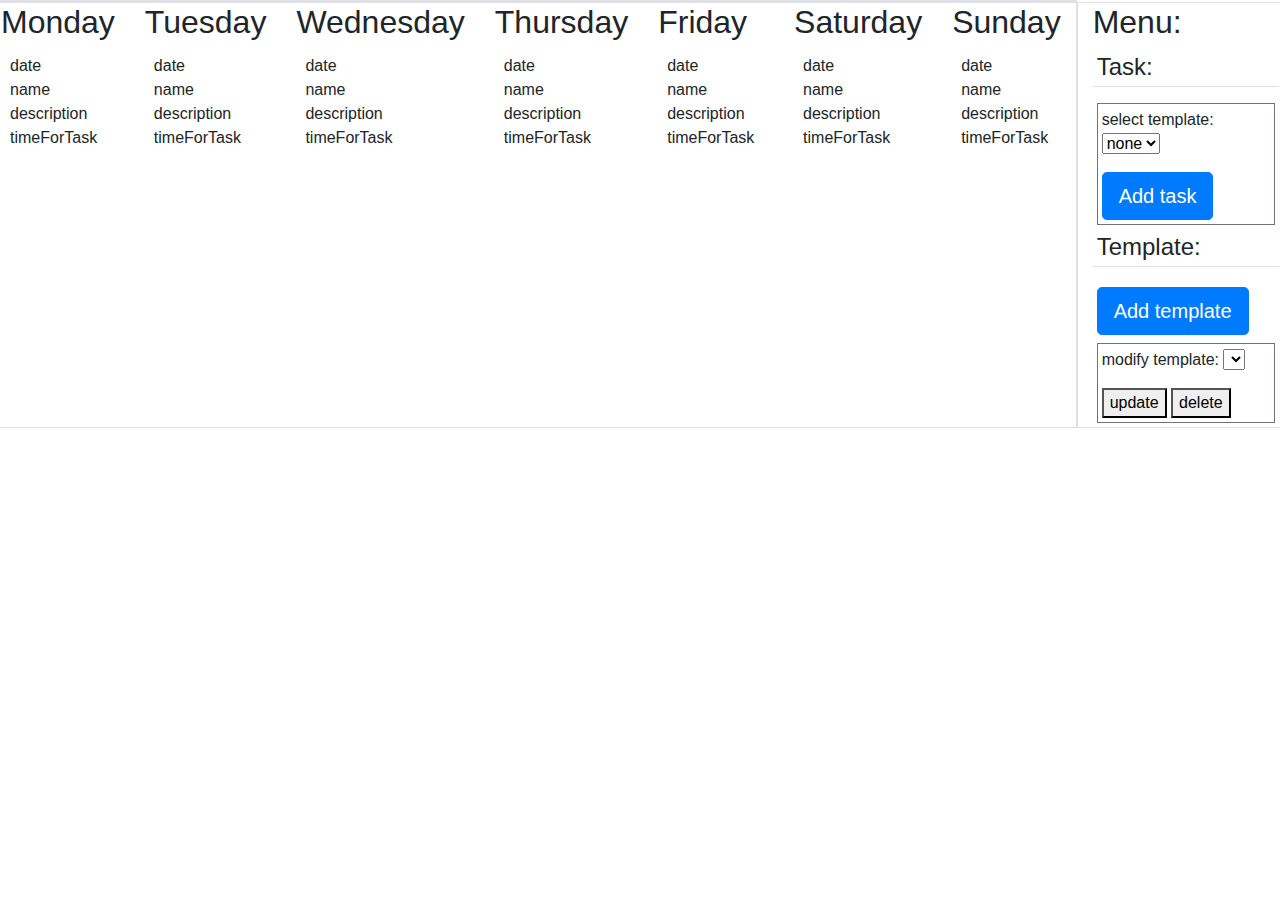
==== commit 39ebfbae: "The task templates works (without updating the TT). The arrows for switching the week are displayed." ====
--- a/src/main/resources/templates/index.html
+++ b/src/main/resources/templates/index.html
@@ -5,10 +5,19 @@
     <meta name="viewport" content="width=device-width, initial-scale=1, shrink-to-fit=no">
     <link rel="stylesheet" href="https://stackpath.bootstrapcdn.com/bootstrap/4.3.1/css/bootstrap.min.css"
           integrity="sha384-ggOyR0iXCbMQv3Xipma34MD+dH/1fQ784/j6cY/iJTQUOhcWr7x9JvoRxT2MZw1T" crossorigin="anonymous">
+    <link rel="stylesheet" type="text/css" href="../css/style.css">
     <title>Task Scheduler</title>
 </head>
 <body>
 <div class="row">
+    <div class="col-md-10 border">
+        <a href="#">
+            <div class="arrow-left float-left"></div>
+        </a>
+        <a href="#">
+            <div class="arrow-right float-right"></div>
+        </a>
+    </div>
     <div class="col-md-10 border">
         <div class="row seven-cols">
             <div class="col">
@@ -122,17 +131,18 @@
         <h2>Menu: </h2>
         <h4 class="border-bottom mb-3 p-1">Task:</h4>
         <div class="border border-secondary m-1 p-1">
+        <form method="post" action="/addView">
             <p>select template:
                 <br>
-                <select>
-                <option th:each="taskTemp : ${taskTemplates}" th:value="${taskTemp.name}" th:text="${taskTemp.name}"></option>
+                <select name="taskTemplateName">
+                    <option value="none" >none</option>
+                    <option th:each="taskTemp : ${taskTemplates}" th:value="${taskTemp.name}" th:text="${taskTemp.name}"></option>
                 </select>
             </p>
-            <form method="post" action="/addView">
-                <button type="submit" class="btn btn-primary btn-lg">
-                    Add task
-                </button>
-            </form>
+            <button type="submit" class="btn btn-primary btn-lg">
+                Add task
+            </button>
+        </form>
         </div>
         <h4 class="border-bottom mb-3 p-1">Template:</h4>
         <form method="post" action="/addTemplateView">
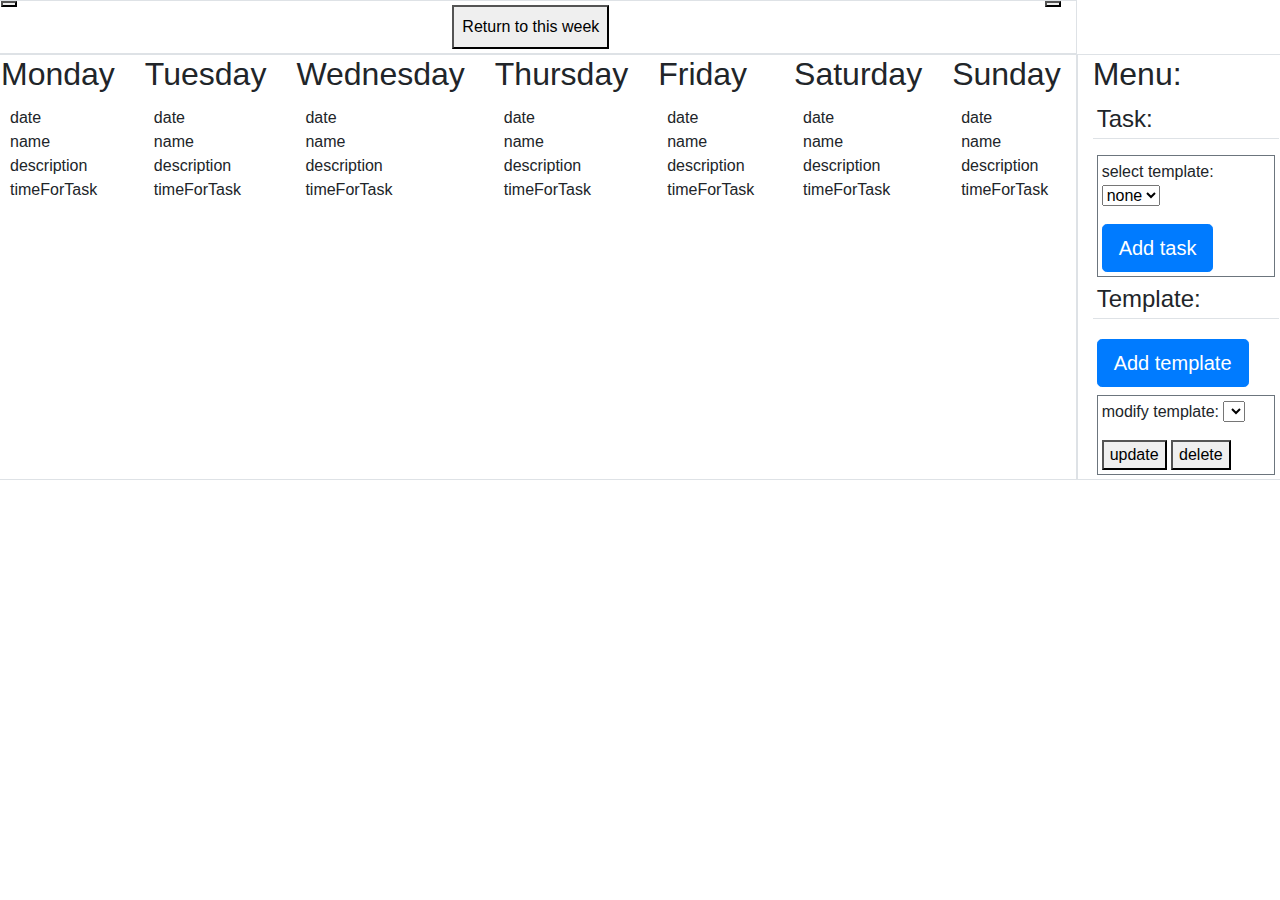
==== commit 26b5223c: "database sqllite has been added, The application is ready to use(version 1.0.0)" ====
--- a/src/main/resources/templates/index.html
+++ b/src/main/resources/templates/index.html
@@ -11,12 +11,15 @@
 <body>
 <div class="row">
     <div class="col-md-10 border">
-        <a href="#">
-            <div class="arrow-left float-left"></div>
-        </a>
-        <a href="#">
-            <div class="arrow-right float-right"></div>
-        </a>
+        <form action="/weekBefore" method="post">
+            <button type="submit" class="arrow-left float-left"></button>
+        </form>
+        <form action="/weekAfter" method="post">
+            <button type="submit" class="arrow-right float-right"></button>
+        </form>
+        <form action="/thisWeek" method="post" class="text-center">
+            <button type="submit" class="p-2 m-1">Return to this week</button>
+        </form>
     </div>
     <div class="col-md-10 border">
         <div class="row seven-cols">
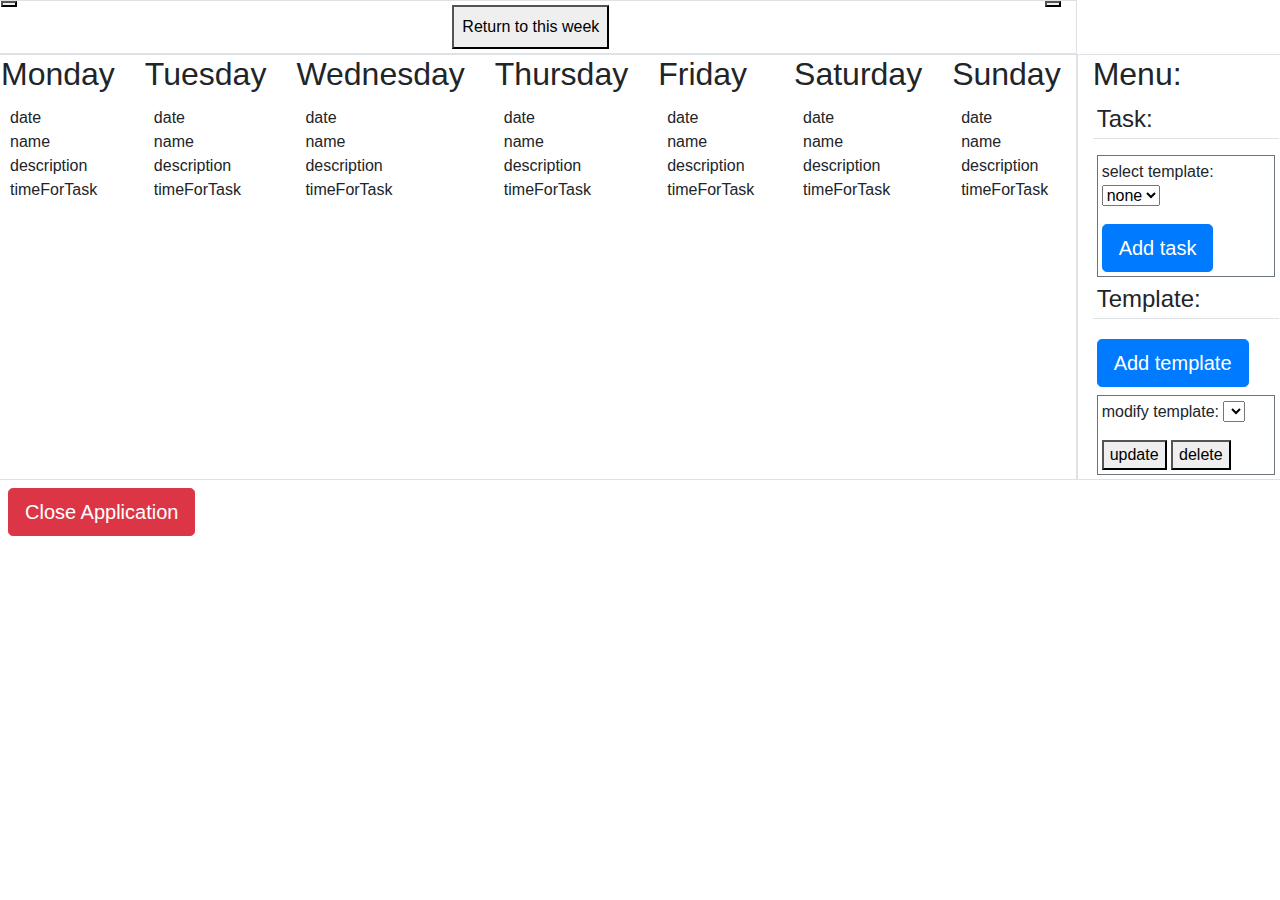
==== commit 284ece1a: "minor corrections in the code and close application button has been added." ====
--- a/src/main/resources/templates/index.html
+++ b/src/main/resources/templates/index.html
@@ -164,6 +164,9 @@
         </div>
     </div>
 </div>
+<form action="/shutdownContext" method="post">
+    <button type="submit" class="btn btn-danger btn-lg m-2">Close Application</button>
+</form>
 <script src="https://code.jquery.com/jquery-3.3.1.slim.min.js"
         integrity="sha384-q8i/X+965DzO0rT7abK41JStQIAqVgRVzpbzo5smXKp4YfRvH+8abtTE1Pi6jizo"
         crossorigin="anonymous"></script>
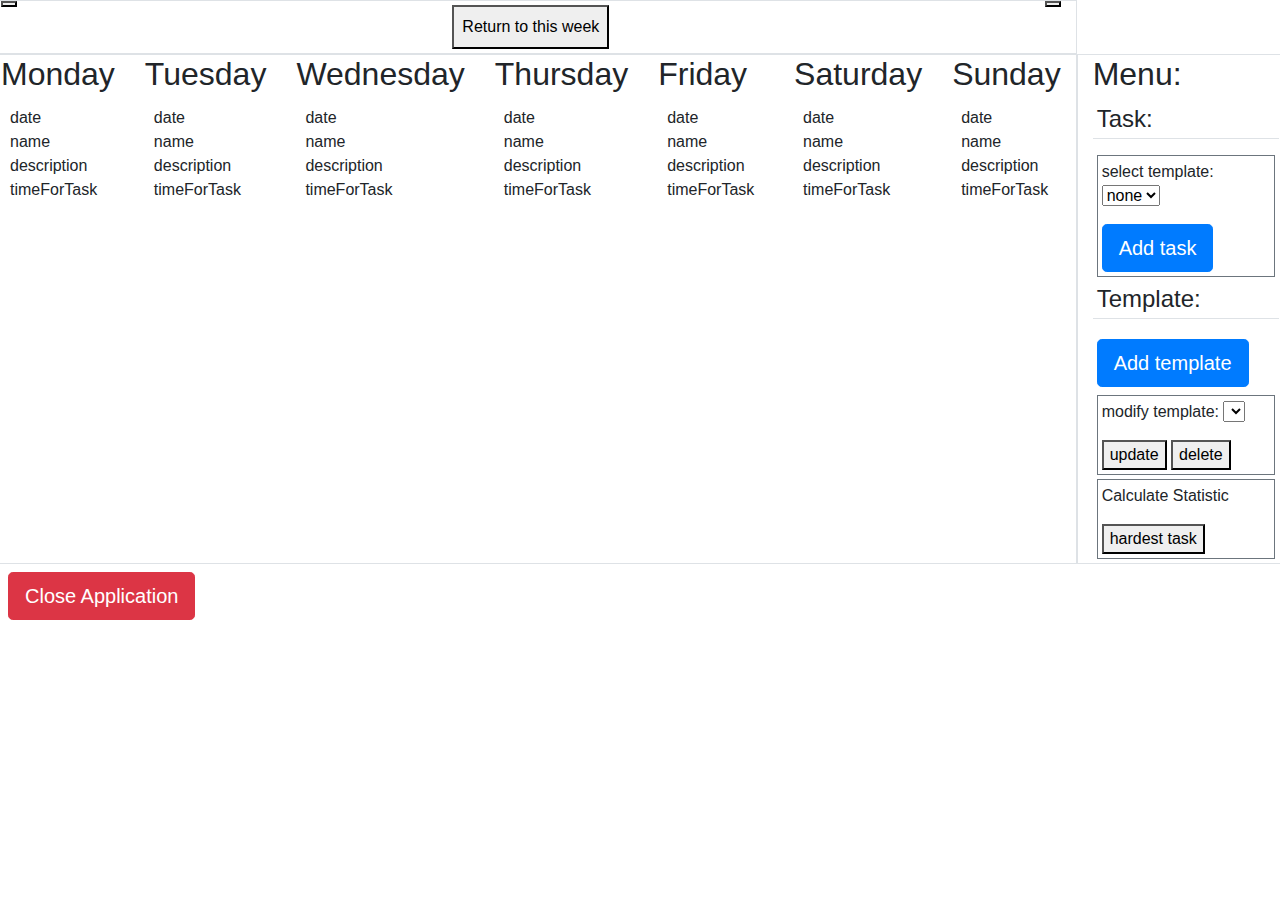
==== commit d4ca46d9: "the most difficult task has been added to statistic" ====
--- a/src/main/resources/templates/index.html
+++ b/src/main/resources/templates/index.html
@@ -162,6 +162,10 @@
                 <button type="submit" name="action" value="delete">delete</button>
             </form>
         </div>
+        <div class="border border-secondary m-1 p-1">
+            <p>Calculate Statistic</p>
+            <form method="post" action="/hardestTask"><button type="submit">hardest task</button></form>
+        </div>
     </div>
 </div>
 <form action="/shutdownContext" method="post">
